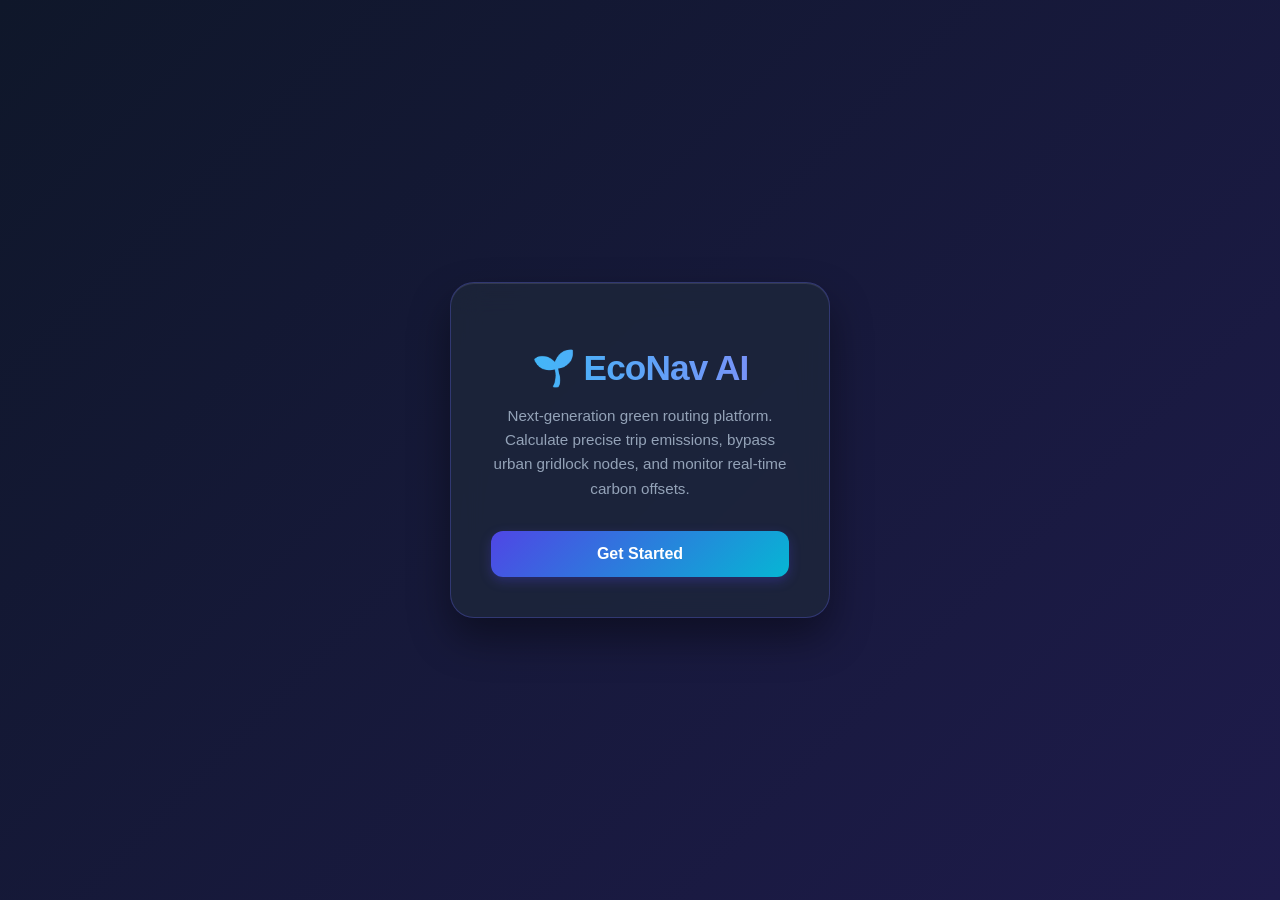
==== index.html @ 37b2d34c "Initial commit - EcoNav" ====
<!DOCTYPE html>
<html>
<head>
    <title>EcoNav AI - Carbon Route Engine</title>
    <link rel="stylesheet" href="style.css">
</head>
<body>

<div id="splashScreen" class="container animate-fade" style="text-align: center; max-width: 420px;">
    <h1 style="font-size: 2.2rem; margin-bottom: 15px;">🌱 EcoNav AI</h1>
    <p style="color: #94a3b8; font-size: 0.95rem; line-height: 1.6; margin-bottom: 30px;">
        Next-generation green routing platform. Calculate precise trip emissions, bypass urban gridlock nodes, and monitor real-time carbon offsets.
    </p>
    <button onclick="showInputScreen()">Get Started</button>
</div>

<div id="inputScreen" class="container animate-fade" style="display: none;">
    <h1>EcoNav Routing Engine</h1>

    <div class="input-group">
        <label for="start">Start Location</label>
        <input id="start" placeholder="Type origin city..." autocomplete="off" oninput="fetchSuggestions(this, 'startSuggestions')">
        <div id="startSuggestions" class="suggestions-box"></div>
    </div>

    <div class="input-group">
        <label for="end">Destination Location</label>
        <input id="end" placeholder="Type destination city..." autocomplete="off" oninput="fetchSuggestions(this, 'endSuggestions')">
        <div id="endSuggestions" class="suggestions-box"></div>
    </div>

    <div class="input-group">
        <label for="vehicle">Vehicle Category</label>
        <select id="vehicle">
            <option value="petrol">Petrol Car (Standard)</option>
            <option value="diesel">Diesel Car (High Emission)</option>
            <option value="bike">Motorcycle / Scooter</option>
            <option value="ev">Electric Vehicle (Zero Tailpipe)</option>
        </select>
    </div>

    <div class="input-group">
        <label for="fuelPrice">Current Fuel Price (₹ / Litre)</label>
        <input id="fuelPrice" type="number" value="103.50" step="0.1">
    </div>

    <button onclick="goToRoute()">Compute Analytical Tracks</button>
</div>

<script>
    function showInputScreen() {
        document.getElementById('splashScreen').style.display = 'none';
        document.getElementById('inputScreen').style.display = 'block';
    }

    // High-speed, responsive autocomplete engine function
    function fetchSuggestions(inputElem, boxId) {
        const query = inputElem.value.trim();
        const suggestionBox = document.getElementById(boxId);
        
        if (query.length < 2) {
            suggestionBox.innerHTML = '';
            return;
        }

        // Using a rapid-response global geocoding instance for instant suggestions
        fetch(`https://photon.komoot.io/api/?q=${encodeURIComponent(query)}&limit=5`)
            .then(r => r.json())
            .then(data => {
                suggestionBox.innerHTML = '';
                if(data.features) {
                    data.features.forEach(feature => {
                        const props = feature.properties;
                        // Format beautifully: City, State/Country
                        let nameParts = [props.name, props.city, props.state].filter(Boolean);
                        let cleanName = nameParts.slice(0, 2).join(', ');

                        let div = document.createElement('div');
                        div.className = 'suggestion-item';
                        div.innerText = cleanName;
                        div.onclick = () => {
                            inputElem.value = cleanName;
                            suggestionBox.innerHTML = '';
                        };
                        suggestionBox.appendChild(div);
                    });
                }
            }).catch(err => console.log("Engine network throttle bypass active."));
    }

    function goToRoute() {
        const start = document.getElementById("start").value.trim();
        const end = document.getElementById("end").value.trim();
        const vehicle = document.getElementById("vehicle").value;
        const fuelPrice = document.getElementById("fuelPrice").value || "103.50";

        if (!start || !end) {
            alert("Please input valid terminal points.");
            return;
        }

        window.location.href = `route.html?start=${encodeURIComponent(start)}&end=${encodeURIComponent(end)}&vehicle=${vehicle}&fuelPrice=${fuelPrice}`;
    }

    document.addEventListener('click', function(e) {
        if (!e.target.matches('input')) {
            document.querySelectorAll('.suggestions-box').forEach(b => b.innerHTML = '');
        }
    });
</script>

</body>
</html>
---- style.css ----
:root {
    --bg-gradient: linear-gradient(135deg, #0f172a 0%, #1e1b4b 100%);
    --panel-bg: rgba(30, 41, 59, 0.7);
    --border-glow: rgba(99, 102, 241, 0.3);
    --neon-blue: #38bdf8;
    --neon-green: #4ade80;
    --text-main: #f8fafc;
}

body {
    margin: 0;
    font-family: 'Segoe UI', Roboto, Helvetica, Arial, sans-serif;
    background: var(--bg-gradient);
    color: var(--text-main);
    min-height: 100vh;
    display: flex;
    justify-content: center;
    align-items: center;
    overflow-x: hidden;
}

/* Smooth Fade-in Animation */
@keyframes fadeIn {
    from { opacity: 0; transform: translateY(20px); }
    to { opacity: 1; transform: translateY(0); }
}

.animate-fade {
    animation: fadeIn 0.8s cubic-bezier(0.16, 1, 0.3, 1) forwards;
}

/* Premium Glassmorphism Card Box */
.container {
    background: var(--panel-bg);
    backdrop-filter: blur(16px);
    -webkit-backdrop-filter: blur(16px);
    border: 1px solid var(--border-glow);
    padding: 40px;
    border-radius: 24px;
    box-shadow: 0 20px 40px rgba(0, 0, 0, 0.4), inset 0 1px 0 rgba(255, 255, 255, 0.1);
    width: 380px;
    box-sizing: border-box;
}

h1 {
    text-align: center;
    margin-bottom: 25px;
    font-weight: 700;
    letter-spacing: -0.025em;
    background: linear-gradient(to right, #38bdf8, #818cf8);
    -webkit-background-clip: text;
    -webkit-text-fill-color: transparent;
}

/* Input Fields & Suggestion Box Layout */
.input-group {
    margin-bottom: 20px;
    position: relative;
}

label {
    display: block;
    margin-bottom: 8px;
    font-size: 0.875rem;
    font-weight: 600;
    color: #94a3b8;
}

input, select {
    width: 100%;
    padding: 14px 16px;
    box-sizing: border-box;
    border-radius: 12px;
    border: 1px solid rgba(255, 255, 255, 0.1);
    background: rgba(15, 23, 42, 0.6);
    color: var(--text-main);
    font-size: 0.95em;
    transition: all 0.3s ease;
}

input:focus, select:focus {
    outline: none;
    border-color: var(--neon-blue);
    box-shadow: 0 0 0 3px rgba(56, 189, 248, 0.2);
}

/* Real-Time Search Suggestions Dropdown Menu */
.suggestions-box {
    position: absolute;
    top: 100%;
    left: 0;
    right: 0;
    background: #1e293b;
    border: 1px solid rgba(255, 255, 255, 0.1);
    border-top: none;
    border-radius: 0 0 12px 12px;
    max-height: 200px;
    overflow-y: auto;
    z-index: 999;
    box-shadow: 0 10px 25px rgba(0,0,0,0.5);
}

.suggestion-item {
    padding: 12px 16px;
    cursor: pointer;
    font-size: 0.85em;
    color: #cbd5e1;
    border-bottom: 1px solid rgba(255,255,255,0.05);
    transition: background 0.2s ease;
}

.suggestion-item:hover {
    background: rgba(56, 189, 248, 0.15);
    color: var(--neon-blue);
}

/* Glowing Action Buttons */
button {
    width: 100%;
    padding: 14px;
    background: linear-gradient(135deg, #4f46e5 0%, #06b6d4 100%);
    color: white;
    border: none;
    border-radius: 12px;
    font-size: 1rem;
    font-weight: 600;
    cursor: pointer;
    transition: all 0.3s ease;
    box-shadow: 0 4px 12px rgba(79, 70, 229, 0.3);
}

button:hover {
    transform: translateY(-2px);
    box-shadow: 0 6px 20px rgba(6, 182, 212, 0.4);
    filter: brightness(1.1);
}

/* Map Dashboard Screen Configuration Override */
.map-body {
    display: block;
    height: auto;
    background: #090d16;
    padding: 25px;
}

#map { 
    height: 55vh; 
    margin: 20px auto; 
    width: 95%; 
    border-radius: 20px; 
    border: 1px solid rgba(255, 255, 255, 0.05);
    box-shadow: 0 15px 35px rgba(0,0,0,0.6); 
}

.legend { 
    background: var(--panel-bg);
    backdrop-filter: blur(10px);
    padding: 15px 25px; 
    border-radius: 14px; 
    width: fit-content; 
    margin: 10px auto; 
    border: 1px solid var(--border-glow);
    font-size: 0.9em;
}

.legend-item { 
    display: inline-block; 
    margin-right: 25px; 
    font-weight: 600; 
}

/* Scoreboard Matrix Grid Styling */
table {
    width: 95%; 
    margin: 25px auto; 
    border-collapse: collapse;
    background: var(--panel-bg);
    backdrop-filter: blur(10px);
    border-radius: 16px;
    overflow: hidden;
    border: 1px solid var(--border-glow);
}

th, td { padding: 16px; text-align: center; border-bottom: 1px solid rgba(255,255,255,0.05); }
th { background: rgba(79, 70, 229, 0.4); color: var(--neon-blue); font-weight: 600; font-size: 0.95rem; }
td { color: #e2e8f0; font-size: 0.9rem; }
tr:hover { background: rgba(255,255,255,0.02); }
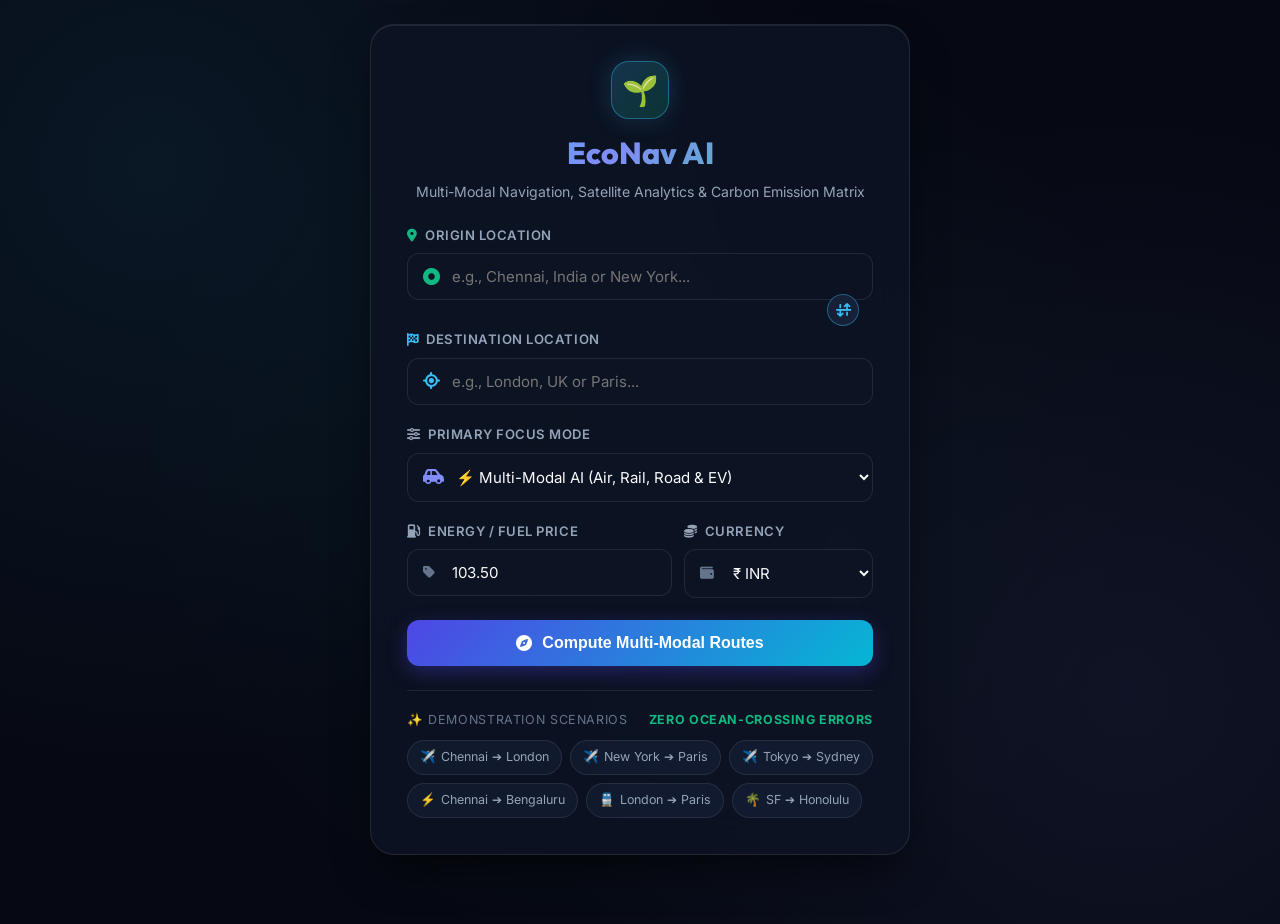
==== commit 535be92a: "feat: enhance multi-modal routing, satellite/terrain views, and fix Vercel deployment structure" ====
--- a/index.html
+++ b/index.html
@@ -1,91 +1,219 @@
 <!DOCTYPE html>
-<html>
+<html lang="en">
 <head>
-    <title>EcoNav AI - Carbon Route Engine</title>
+    <meta charset="UTF-8">
+    <meta name="viewport" content="width=device-width, initial-scale=1.0">
+    <title>EcoNav AI - Multi-Modal Commute & Carbon Planner</title>
+    <meta name="description" content="AI-Powered Multi-Modal Commute & Carbon Planner. Calculate precise trip emissions, evaluate international air corridors, and plan eco-friendly journeys.">
     <link rel="stylesheet" href="style.css">
+    <link rel="stylesheet" href="https://cdnjs.cloudflare.com/ajax/libs/font-awesome/6.4.0/css/all.min.css">
 </head>
 <body>
 
-<div id="splashScreen" class="container animate-fade" style="text-align: center; max-width: 420px;">
-    <h1 style="font-size: 2.2rem; margin-bottom: 15px;">🌱 EcoNav AI</h1>
-    <p style="color: #94a3b8; font-size: 0.95rem; line-height: 1.6; margin-bottom: 30px;">
-        Next-generation green routing platform. Calculate precise trip emissions, bypass urban gridlock nodes, and monitor real-time carbon offsets.
-    </p>
-    <button onclick="showInputScreen()">Get Started</button>
+<div class="container animate-fade">
+    <!-- Header -->
+    <div style="text-align: center; margin-bottom: 24px;">
+        <div style="display: inline-flex; align-items: center; justify-content: center; width: 58px; height: 58px; border-radius: 18px; background: linear-gradient(135deg, rgba(56, 189, 248, 0.2), rgba(16, 185, 129, 0.2)); border: 1px solid rgba(56, 189, 248, 0.4); margin-bottom: 12px; font-size: 1.85rem; box-shadow: 0 0 25px rgba(56, 189, 248, 0.2);">
+            🌱
+        </div>
+        <h1 class="gradient-text" style="font-size: 1.9rem; margin-bottom: 4px;">EcoNav AI</h1>
+        <p style="color: var(--text-secondary); font-size: 0.88rem; line-height: 1.5;">
+            Multi-Modal Navigation, Satellite Analytics & Carbon Emission Matrix
+        </p>
+    </div>
+
+    <!-- Main Routing Form -->
+    <form id="routeForm" onsubmit="handleFormSubmit(event)">
+        <!-- Start Location -->
+        <div class="input-group">
+            <label for="start">
+                <i class="fa-solid fa-location-dot" style="color: #10b981; margin-right: 4px;"></i> Origin Location
+            </label>
+            <div class="input-wrapper">
+                <i class="fa-solid fa-circle-dot input-icon" style="color: #10b981;"></i>
+                <input id="start" placeholder="e.g., Chennai, India or New York..." autocomplete="off" required oninput="handleAutocomplete(this, 'startSuggestions')">
+            </div>
+            <div id="startSuggestions" class="suggestions-box" style="display: none;"></div>
+        </div>
+
+        <!-- Relative Swap Origin / Destination Button -->
+        <div style="position: relative; height: 10px; margin: -10px 0 10px 0;">
+            <button type="button" class="btn-swap" onclick="swapLocations()" title="Swap Origin & Destination">
+                <i class="fa-solid fa-arrow-down-up-across-line" style="font-size: 0.85rem;"></i>
+            </button>
+        </div>
+
+        <!-- Destination Location -->
+        <div class="input-group">
+            <label for="end">
+                <i class="fa-solid fa-flag-checkered" style="color: #38bdf8; margin-right: 4px;"></i> Destination Location
+            </label>
+            <div class="input-wrapper">
+                <i class="fa-solid fa-location-crosshairs input-icon" style="color: #38bdf8;"></i>
+                <input id="end" placeholder="e.g., London, UK or Paris..." autocomplete="off" required oninput="handleAutocomplete(this, 'endSuggestions')">
+            </div>
+            <div id="endSuggestions" class="suggestions-box" style="display: none;"></div>
+        </div>
+
+        <!-- Vehicle Category Selection -->
+        <div class="input-group">
+            <label for="vehicle">
+                <i class="fa-solid fa-sliders" style="margin-right: 4px;"></i> Primary Focus Mode
+            </label>
+            <div class="input-wrapper">
+                <i class="fa-solid fa-car-side input-icon" style="color: var(--neon-indigo);"></i>
+                <select id="vehicle">
+                    <option value="multimodal" selected>⚡ Multi-Modal AI (Air, Rail, Road & EV)</option>
+                    <option value="petrol">🚗 Petrol Car (Standard ICE)</option>
+                    <option value="diesel">🚙 Diesel Car (High NOx/PM)</option>
+                    <option value="ev">🔋 Electric Vehicle (Zero Tailpipe)</option>
+                    <option value="bike">🛵 Motorcycle / Scooter</option>
+                    <option value="transit">🚆 High-Speed Rail & Transit Priority</option>
+                </select>
+            </div>
+        </div>
+
+        <!-- Fuel / Electricity Configuration -->
+        <div style="display: grid; grid-template-columns: 1.4fr 1fr; gap: 12px; margin-bottom: 22px;">
+            <div>
+                <label for="fuelPrice">
+                    <i class="fa-solid fa-gas-pump" style="margin-right: 4px;"></i> Energy / Fuel Price
+                </label>
+                <div class="input-wrapper">
+                    <i class="fa-solid fa-tag input-icon" style="font-size: 0.85rem;"></i>
+                    <input id="fuelPrice" type="number" value="103.50" step="0.5" min="1">
+                </div>
+            </div>
+            <div>
+                <label for="currency">
+                    <i class="fa-solid fa-coins" style="margin-right: 4px;"></i> Currency
+                </label>
+                <div class="input-wrapper">
+                    <i class="fa-solid fa-wallet input-icon" style="font-size: 0.85rem;"></i>
+                    <select id="currency">
+                        <option value="INR" selected>₹ INR</option>
+                        <option value="USD">$ USD</option>
+                        <option value="EUR">€ EUR</option>
+                        <option value="GBP">£ GBP</option>
+                    </select>
+                </div>
+            </div>
+        </div>
+
+        <!-- Submit Button -->
+        <button type="submit" class="btn-primary" id="submitBtn">
+            <i class="fa-solid fa-compass"></i> Compute Multi-Modal Routes
+        </button>
+    </form>
+
+    <!-- Demonstration Presets -->
+    <div class="preset-container">
+        <div class="preset-title">
+            <span>✨ Demonstration Scenarios</span>
+            <span style="color: var(--neon-emerald); font-weight: 700;">Zero Ocean-Crossing Errors</span>
+        </div>
+        <div class="preset-grid">
+            <div class="preset-chip" onclick="setPreset('Chennai, India', 'London, UK', 'multimodal')">
+                <span>✈️</span> Chennai ➔ London
+            </div>
+            <div class="preset-chip" onclick="setPreset('New York, USA', 'Paris, France', 'multimodal')">
+                <span>✈️</span> New York ➔ Paris
+            </div>
+            <div class="preset-chip" onclick="setPreset('Tokyo, Japan', 'Sydney, Australia', 'multimodal')">
+                <span>✈️</span> Tokyo ➔ Sydney
+            </div>
+            <div class="preset-chip" onclick="setPreset('Chennai, India', 'Bengaluru, India', 'ev')">
+                <span>⚡</span> Chennai ➔ Bengaluru
+            </div>
+            <div class="preset-chip" onclick="setPreset('London, UK', 'Paris, France', 'transit')">
+                <span>🚆</span> London ➔ Paris
+            </div>
+            <div class="preset-chip" onclick="setPreset('San Francisco, USA', 'Honolulu, USA', 'multimodal')">
+                <span>🌴</span> SF ➔ Honolulu
+            </div>
+        </div>
+    </div>
 </div>
 
-<div id="inputScreen" class="container animate-fade" style="display: none;">
-    <h1>EcoNav Routing Engine</h1>
-
-    <div class="input-group">
-        <label for="start">Start Location</label>
-        <input id="start" placeholder="Type origin city..." autocomplete="off" oninput="fetchSuggestions(this, 'startSuggestions')">
-        <div id="startSuggestions" class="suggestions-box"></div>
-    </div>
-
-    <div class="input-group">
-        <label for="end">Destination Location</label>
-        <input id="end" placeholder="Type destination city..." autocomplete="off" oninput="fetchSuggestions(this, 'endSuggestions')">
-        <div id="endSuggestions" class="suggestions-box"></div>
-    </div>
-
-    <div class="input-group">
-        <label for="vehicle">Vehicle Category</label>
-        <select id="vehicle">
-            <option value="petrol">Petrol Car (Standard)</option>
-            <option value="diesel">Diesel Car (High Emission)</option>
-            <option value="bike">Motorcycle / Scooter</option>
-            <option value="ev">Electric Vehicle (Zero Tailpipe)</option>
-        </select>
-    </div>
-
-    <div class="input-group">
-        <label for="fuelPrice">Current Fuel Price (₹ / Litre)</label>
-        <input id="fuelPrice" type="number" value="103.50" step="0.1">
-    </div>
-
-    <button onclick="goToRoute()">Compute Analytical Tracks</button>
-</div>
-
+<script src="js/airports-data.js"></script>
+<script src="js/geo-engine.js"></script>
 <script>
-    function showInputScreen() {
-        document.getElementById('splashScreen').style.display = 'none';
-        document.getElementById('inputScreen').style.display = 'block';
-    }
-
-    // High-speed, responsive autocomplete engine function
-    function fetchSuggestions(inputElem, boxId) {
+    let debounceTimer = null;
+
+    function handleAutocomplete(inputElem, boxId) {
+        clearTimeout(debounceTimer);
         const query = inputElem.value.trim();
-        const suggestionBox = document.getElementById(boxId);
-        
+        const box = document.getElementById(boxId);
+
         if (query.length < 2) {
-            suggestionBox.innerHTML = '';
+            box.innerHTML = '';
+            box.style.display = 'none';
             return;
         }
 
-        // Using a rapid-response global geocoding instance for instant suggestions
-        fetch(`https://photon.komoot.io/api/?q=${encodeURIComponent(query)}&limit=5`)
-            .then(r => r.json())
-            .then(data => {
-                suggestionBox.innerHTML = '';
-                if(data.features) {
-                    data.features.forEach(feature => {
-                        const props = feature.properties;
-                        // Format beautifully: City, State/Country
-                        let nameParts = [props.name, props.city, props.state].filter(Boolean);
-                        let cleanName = nameParts.slice(0, 2).join(', ');
-
-                        let div = document.createElement('div');
-                        div.className = 'suggestion-item';
-                        div.innerText = cleanName;
-                        div.onclick = () => {
-                            inputElem.value = cleanName;
-                            suggestionBox.innerHTML = '';
-                        };
-                        suggestionBox.appendChild(div);
+        debounceTimer = setTimeout(async () => {
+            box.innerHTML = '';
+            const lower = query.toLowerCase();
+            const matches = [];
+
+            // 1. Check local dictionary first
+            if (typeof GeoEngine !== 'undefined' && GeoEngine.POPULAR_CITIES) {
+                for (const [key, val] of Object.entries(GeoEngine.POPULAR_CITIES)) {
+                    if (key.includes(lower) || val.name.toLowerCase().includes(lower)) {
+                        matches.push(val.name);
+                    }
+                }
+            }
+
+            // 2. Query Open-Meteo & Komoot online
+            try {
+                const res = await fetch(`https://geocoding-api.open-meteo.com/v1/search?name=${encodeURIComponent(query)}&count=5&language=en&format=json`);
+                const data = await res.json();
+                if (data && data.results) {
+                    data.results.forEach(r => {
+                        const name = [r.name, r.admin1, r.country].filter(Boolean).join(', ');
+                        if (!matches.includes(name)) matches.push(name);
                     });
                 }
-            }).catch(err => console.log("Engine network throttle bypass active."));
+            } catch (e) {}
+
+            if (matches.length > 0) {
+                matches.slice(0, 6).forEach(cleanName => {
+                    const item = document.createElement('div');
+                    item.className = 'suggestion-item';
+                    item.innerHTML = `<i class="fa-solid fa-location-dot" style="color: #38bdf8; font-size: 0.8rem;"></i> <span>${cleanName}</span>`;
+                    item.onclick = () => {
+                        inputElem.value = cleanName;
+                        box.innerHTML = '';
+                        box.style.display = 'none';
+                    };
+                    box.appendChild(item);
+                });
+                box.style.display = 'block';
+            } else {
+                box.style.display = 'none';
+            }
+        }, 180);
+    }
+
+    function swapLocations() {
+        const start = document.getElementById('start');
+        const end = document.getElementById('end');
+        const temp = start.value;
+        start.value = end.value;
+        end.value = temp;
+    }
+
+    function setPreset(startVal, endVal, vehicleVal) {
+        document.getElementById('start').value = startVal;
+        document.getElementById('end').value = endVal;
+        if (vehicleVal) document.getElementById('vehicle').value = vehicleVal;
+        goToRoute();
+    }
+
+    function handleFormSubmit(e) {
+        e.preventDefault();
+        goToRoute();
     }
 
     function goToRoute() {
@@ -93,18 +221,34 @@
         const end = document.getElementById("end").value.trim();
         const vehicle = document.getElementById("vehicle").value;
         const fuelPrice = document.getElementById("fuelPrice").value || "103.50";
+        const currency = document.getElementById("currency").value || "INR";
 
         if (!start || !end) {
-            alert("Please input valid terminal points.");
+            alert("Please input both origin and destination locations.");
             return;
         }
 
-        window.location.href = `route.html?start=${encodeURIComponent(start)}&end=${encodeURIComponent(end)}&vehicle=${vehicle}&fuelPrice=${fuelPrice}`;
+        const submitBtn = document.getElementById('submitBtn');
+        submitBtn.innerHTML = `<i class="fa-solid fa-spinner fa-spin"></i> Synthesizing Corridors...`;
+        submitBtn.disabled = true;
+
+        const params = new URLSearchParams({
+            start: start,
+            end: end,
+            vehicle: vehicle,
+            fuelPrice: fuelPrice,
+            currency: currency
+        });
+
+        window.location.href = `route.html?${params.toString()}`;
     }
 
     document.addEventListener('click', function(e) {
-        if (!e.target.matches('input')) {
-            document.querySelectorAll('.suggestions-box').forEach(b => b.innerHTML = '');
+        if (!e.target.closest('.input-group')) {
+            document.querySelectorAll('.suggestions-box').forEach(b => {
+                b.innerHTML = '';
+                b.style.display = 'none';
+            });
         }
     });
 </script>
--- a/style.css
+++ b/style.css
@@ -1,58 +1,115 @@
+@import url('https://fonts.googleapis.com/css2?family=Outfit:wght@400;500;600;700;800;900&family=Inter:wght@300;400;500;600;700&display=swap');
+
 :root {
-    --bg-gradient: linear-gradient(135deg, #0f172a 0%, #1e1b4b 100%);
-    --panel-bg: rgba(30, 41, 59, 0.7);
-    --border-glow: rgba(99, 102, 241, 0.3);
+    --bg-base: #060913;
+    --bg-surface: rgba(13, 20, 36, 0.78);
+    --bg-surface-elevated: rgba(22, 33, 56, 0.88);
+    --bg-surface-glass: rgba(15, 23, 42, 0.65);
+    
+    --border-subtle: rgba(255, 255, 255, 0.09);
+    --border-bright: rgba(56, 189, 248, 0.4);
+    --border-emerald: rgba(16, 185, 129, 0.4);
+    
     --neon-blue: #38bdf8;
-    --neon-green: #4ade80;
-    --text-main: #f8fafc;
+    --neon-indigo: #818cf8;
+    --neon-emerald: #10b981;
+    --neon-amber: #f59e0b;
+    --neon-purple: #c084fc;
+    --neon-rose: #f43f5e;
+    --neon-cyan: #06b6d4;
+    
+    --text-primary: #f8fafc;
+    --text-secondary: #94a3b8;
+    --text-muted: #64748b;
+    
+    --shadow-lg: 0 20px 45px -12px rgba(0, 0, 0, 0.7);
+    --shadow-glow: 0 0 30px rgba(56, 189, 248, 0.25);
+    --shadow-glow-emerald: 0 0 30px rgba(16, 185, 129, 0.25);
+    
+    --radius-xl: 24px;
+    --radius-lg: 18px;
+    --radius-md: 12px;
+    --radius-sm: 8px;
+}
+
+* {
+    box-sizing: border-box;
+    margin: 0;
+    padding: 0;
 }
 
 body {
-    margin: 0;
-    font-family: 'Segoe UI', Roboto, Helvetica, Arial, sans-serif;
-    background: var(--bg-gradient);
-    color: var(--text-main);
+    font-family: 'Inter', -apple-system, BlinkMacSystemFont, 'Segoe UI', Roboto, sans-serif;
+    background-color: var(--bg-base);
+    background-image: 
+        radial-gradient(circle at 12% 18%, rgba(56, 189, 248, 0.08) 0%, transparent 45%),
+        radial-gradient(circle at 88% 75%, rgba(129, 140, 248, 0.08) 0%, transparent 45%),
+        radial-gradient(circle at 50% 50%, rgba(16, 185, 129, 0.04) 0%, transparent 65%);
+    color: var(--text-primary);
     min-height: 100vh;
-    display: flex;
-    justify-content: center;
-    align-items: center;
-    overflow-x: hidden;
-}
-
-/* Smooth Fade-in Animation */
+    line-height: 1.5;
+    -webkit-font-smoothing: antialiased;
+}
+
+h1, h2, h3, h4, .brand-font {
+    font-family: 'Outfit', sans-serif;
+}
+
+/* Animations */
 @keyframes fadeIn {
-    from { opacity: 0; transform: translateY(20px); }
+    from { opacity: 0; transform: translateY(14px); }
     to { opacity: 1; transform: translateY(0); }
 }
 
+@keyframes pulseGlow {
+    0%, 100% { box-shadow: 0 0 15px rgba(56, 189, 248, 0.4); transform: scale(1); }
+    50% { box-shadow: 0 0 30px rgba(56, 189, 248, 0.85); transform: scale(1.06); }
+}
+
+@keyframes floatSoft {
+    0%, 100% { transform: translateY(0px); }
+    50% { transform: translateY(-5px); }
+}
+
+@keyframes pulseLive {
+    0%, 100% { opacity: 1; transform: scale(1); }
+    50% { opacity: 0.4; transform: scale(1.3); }
+}
+
 .animate-fade {
-    animation: fadeIn 0.8s cubic-bezier(0.16, 1, 0.3, 1) forwards;
-}
-
-/* Premium Glassmorphism Card Box */
+    animation: fadeIn 0.5s cubic-bezier(0.16, 1, 0.3, 1) forwards;
+}
+
+/* Glassmorphism Containers */
 .container {
-    background: var(--panel-bg);
-    backdrop-filter: blur(16px);
-    -webkit-backdrop-filter: blur(16px);
-    border: 1px solid var(--border-glow);
-    padding: 40px;
-    border-radius: 24px;
-    box-shadow: 0 20px 40px rgba(0, 0, 0, 0.4), inset 0 1px 0 rgba(255, 255, 255, 0.1);
-    width: 380px;
-    box-sizing: border-box;
-}
-
-h1 {
-    text-align: center;
-    margin-bottom: 25px;
-    font-weight: 700;
-    letter-spacing: -0.025em;
-    background: linear-gradient(to right, #38bdf8, #818cf8);
+    background: var(--bg-surface);
+    backdrop-filter: blur(24px);
+    -webkit-backdrop-filter: blur(24px);
+    border: 1px solid var(--border-subtle);
+    padding: 36px;
+    border-radius: var(--radius-xl);
+    box-shadow: var(--shadow-lg), inset 0 1px 0 rgba(255, 255, 255, 0.08);
+    width: 100%;
+    max-width: 540px;
+    margin: 24px auto;
+}
+
+/* Gradient Titles */
+.gradient-text {
+    background: linear-gradient(135deg, #38bdf8 0%, #818cf8 45%, #34d399 100%);
     -webkit-background-clip: text;
     -webkit-text-fill-color: transparent;
-}
-
-/* Input Fields & Suggestion Box Layout */
+    font-weight: 800;
+}
+
+.gradient-text-emerald {
+    background: linear-gradient(135deg, #34d399 0%, #10b981 50%, #06b6d4 100%);
+    -webkit-background-clip: text;
+    -webkit-text-fill-color: transparent;
+    font-weight: 800;
+}
+
+/* Input Fields */
 .input-group {
     margin-bottom: 20px;
     position: relative;
@@ -61,127 +118,837 @@
 label {
     display: block;
     margin-bottom: 8px;
-    font-size: 0.875rem;
+    font-size: 0.82rem;
     font-weight: 600;
-    color: #94a3b8;
+    color: var(--text-secondary);
+    text-transform: uppercase;
+    letter-spacing: 0.04em;
+}
+
+.input-wrapper {
+    position: relative;
+    display: flex;
+    align-items: center;
+}
+
+.input-icon {
+    position: absolute;
+    left: 16px;
+    font-size: 1.05rem;
+    color: var(--text-muted);
+    pointer-events: none;
 }
 
 input, select {
     width: 100%;
-    padding: 14px 16px;
-    box-sizing: border-box;
-    border-radius: 12px;
-    border: 1px solid rgba(255, 255, 255, 0.1);
-    background: rgba(15, 23, 42, 0.6);
-    color: var(--text-main);
-    font-size: 0.95em;
-    transition: all 0.3s ease;
+    padding: 13px 16px 13px 44px;
+    border-radius: var(--radius-md);
+    border: 1px solid var(--border-subtle);
+    background: rgba(13, 20, 36, 0.7);
+    color: var(--text-primary);
+    font-size: 0.94rem;
+    font-family: inherit;
+    transition: all 0.25s ease;
+}
+
+select {
+    padding-left: 44px;
+    cursor: pointer;
 }
 
 input:focus, select:focus {
     outline: none;
     border-color: var(--neon-blue);
+    background: rgba(15, 23, 42, 0.95);
     box-shadow: 0 0 0 3px rgba(56, 189, 248, 0.2);
 }
 
-/* Real-Time Search Suggestions Dropdown Menu */
+/* Autocomplete Dropdown */
 .suggestions-box {
     position: absolute;
-    top: 100%;
+    top: calc(100% + 6px);
     left: 0;
     right: 0;
-    background: #1e293b;
-    border: 1px solid rgba(255, 255, 255, 0.1);
-    border-top: none;
-    border-radius: 0 0 12px 12px;
-    max-height: 200px;
+    background: #0d1424;
+    border: 1px solid rgba(56, 189, 248, 0.3);
+    border-radius: var(--radius-md);
+    max-height: 250px;
     overflow-y: auto;
-    z-index: 999;
-    box-shadow: 0 10px 25px rgba(0,0,0,0.5);
+    z-index: 2000;
+    box-shadow: 0 18px 40px rgba(0, 0, 0, 0.75);
 }
 
 .suggestion-item {
     padding: 12px 16px;
     cursor: pointer;
-    font-size: 0.85em;
+    font-size: 0.88rem;
     color: #cbd5e1;
-    border-bottom: 1px solid rgba(255,255,255,0.05);
-    transition: background 0.2s ease;
+    border-bottom: 1px solid rgba(255, 255, 255, 0.05);
+    display: flex;
+    align-items: center;
+    gap: 10px;
+    transition: all 0.2s ease;
+}
+
+.suggestion-item:last-child {
+    border-bottom: none;
 }
 
 .suggestion-item:hover {
     background: rgba(56, 189, 248, 0.15);
     color: var(--neon-blue);
-}
-
-/* Glowing Action Buttons */
-button {
+    padding-left: 22px;
+}
+
+/* Buttons */
+.btn-primary {
     width: 100%;
-    padding: 14px;
+    padding: 14px 24px;
     background: linear-gradient(135deg, #4f46e5 0%, #06b6d4 100%);
     color: white;
     border: none;
+    border-radius: var(--radius-md);
+    font-size: 1rem;
+    font-weight: 700;
+    cursor: pointer;
+    transition: all 0.25s cubic-bezier(0.16, 1, 0.3, 1);
+    box-shadow: 0 6px 20px rgba(79, 70, 229, 0.35);
+    display: flex;
+    align-items: center;
+    justify-content: center;
+    gap: 10px;
+}
+
+.btn-primary:hover {
+    transform: translateY(-2px);
+    box-shadow: 0 10px 25px rgba(6, 182, 212, 0.45);
+    filter: brightness(1.1);
+}
+
+.btn-secondary {
+    padding: 8px 14px;
+    background: rgba(22, 33, 56, 0.8);
+    border: 1px solid var(--border-subtle);
+    color: var(--text-primary);
+    font-size: 0.82rem;
+    font-weight: 600;
+    border-radius: var(--radius-sm);
+    cursor: pointer;
+    transition: all 0.2s ease;
+    display: inline-flex;
+    align-items: center;
+    gap: 6px;
+    white-space: nowrap;
+}
+
+.btn-secondary:hover {
+    border-color: var(--neon-blue);
+    background: rgba(56, 189, 248, 0.15);
+    color: var(--neon-blue);
+}
+
+.btn-emerald {
+    padding: 8px 14px;
+    background: rgba(16, 185, 129, 0.15);
+    border: 1px solid var(--border-emerald);
+    color: #34d399;
+    font-size: 0.82rem;
+    font-weight: 700;
+    border-radius: var(--radius-sm);
+    cursor: pointer;
+    transition: all 0.2s ease;
+    display: inline-flex;
+    align-items: center;
+    gap: 6px;
+}
+
+.btn-emerald:hover {
+    background: rgba(16, 185, 129, 0.25);
+    box-shadow: 0 0 15px rgba(16, 185, 129, 0.3);
+}
+
+/* Preset Scenarios */
+.preset-container {
+    margin-top: 24px;
+    padding-top: 20px;
+    border-top: 1px solid var(--border-subtle);
+}
+
+.preset-title {
+    font-size: 0.78rem;
+    color: var(--text-muted);
+    text-transform: uppercase;
+    letter-spacing: 0.05em;
+    margin-bottom: 10px;
+    display: flex;
+    justify-content: space-between;
+}
+
+.preset-grid {
+    display: flex;
+    flex-wrap: wrap;
+    gap: 8px;
+}
+
+.preset-chip {
+    padding: 7px 12px;
+    background: rgba(22, 33, 56, 0.6);
+    border: 1px solid var(--border-subtle);
+    border-radius: 20px;
+    font-size: 0.78rem;
+    color: var(--text-secondary);
+    cursor: pointer;
+    transition: all 0.2s ease;
+    display: inline-flex;
+    align-items: center;
+    gap: 5px;
+}
+
+.preset-chip:hover {
+    background: rgba(56, 189, 248, 0.15);
+    border-color: var(--neon-blue);
+    color: var(--neon-blue);
+    transform: scale(1.02);
+}
+
+.btn-swap {
+    position: absolute;
+    right: 14px;
+    top: -16px;
+    width: 32px;
+    height: 32px;
+    border-radius: 50%;
+    background: #162138;
+    border: 1px solid var(--border-bright);
+    color: var(--neon-blue);
+    display: flex;
+    align-items: center;
+    justify-content: center;
+    cursor: pointer;
+    z-index: 10;
+    transition: all 0.25s ease;
+}
+
+.btn-swap:hover {
+    transform: rotate(180deg) scale(1.1);
+    box-shadow: 0 0 15px rgba(56, 189, 248, 0.4);
+}
+
+/* ===================================================
+   DASHBOARD / ROUTE.HTML STYLES
+   =================================================== */
+
+.dashboard-header {
+    width: 98.5%;
+    max-width: 1800px;
+    margin: 10px auto;
+    display: flex;
+    justify-content: space-between;
+    align-items: center;
+    padding: 10px 18px;
+    background: var(--bg-surface);
+    backdrop-filter: blur(20px);
+    -webkit-backdrop-filter: blur(20px);
+    border: 1px solid var(--border-subtle);
+    border-radius: var(--radius-md);
+    gap: 12px;
+}
+
+.dashboard-layout {
+    display: flex;
+    width: 98.5%;
+    max-width: 1800px;
+    height: calc(100vh - 90px);
+    margin: 0 auto 10px auto;
+    gap: 14px;
+    box-sizing: border-box;
+}
+
+.map-pane {
+    flex: 6.2;
+    height: 100%;
+    position: relative;
+    border-radius: var(--radius-lg);
+    overflow: hidden;
+    border: 1px solid var(--border-subtle);
+    box-shadow: var(--shadow-lg);
+    background: #090d16;
+}
+
+#map {
+    height: 100%;
+    width: 100%;
+    background: #090d16;
+}
+
+.sidebar-pane {
+    flex: 3.8;
+    height: 100%;
+    display: flex;
+    flex-direction: column;
+    gap: 14px;
+    overflow-y: auto;
+    padding-right: 6px;
+}
+
+.sidebar-pane::-webkit-scrollbar, .suggestions-box::-webkit-scrollbar {
+    width: 6px;
+}
+.sidebar-pane::-webkit-scrollbar-thumb, .suggestions-box::-webkit-scrollbar-thumb {
+    background: rgba(255, 255, 255, 0.16);
+    border-radius: 10px;
+}
+
+/* Map Floating Controls */
+.map-top-bar {
+    position: absolute;
+    top: 16px;
+    left: 16px;
+    right: 16px;
+    z-index: 999;
+    display: flex;
+    justify-content: space-between;
+    align-items: center;
+    pointer-events: none;
+}
+
+.map-control-group {
+    pointer-events: auto;
+    display: flex;
+    align-items: center;
+    gap: 8px;
+    background: rgba(13, 20, 36, 0.88);
+    backdrop-filter: blur(16px);
+    border: 1px solid var(--border-subtle);
+    padding: 6px 10px;
+    border-radius: var(--radius-md);
+    box-shadow: 0 10px 25px rgba(0, 0, 0, 0.5);
+}
+
+/* Map Layer Switcher Pills */
+.map-layer-btn {
+    padding: 6px 11px;
+    background: transparent;
+    border: 1px solid transparent;
+    color: var(--text-secondary);
+    font-size: 0.78rem;
+    font-weight: 600;
+    border-radius: var(--radius-sm);
+    cursor: pointer;
+    transition: all 0.2s ease;
+    display: inline-flex;
+    align-items: center;
+    gap: 5px;
+}
+
+.map-layer-btn:hover {
+    color: var(--text-primary);
+    background: rgba(255, 255, 255, 0.08);
+}
+
+.map-layer-btn.active {
+    background: linear-gradient(135deg, #4f46e5 0%, #06b6d4 100%);
+    color: #ffffff;
+    border-color: rgba(56, 189, 248, 0.4);
+    box-shadow: 0 0 12px rgba(6, 182, 212, 0.35);
+}
+
+/* Floating Map Legend */
+.map-floating-overlay {
+    position: absolute;
+    bottom: 20px;
+    left: 20px;
+    z-index: 999;
+    background: rgba(13, 20, 36, 0.9);
+    backdrop-filter: blur(16px);
+    border: 1px solid var(--border-subtle);
+    border-radius: var(--radius-md);
+    padding: 10px 14px;
+    display: flex;
+    flex-wrap: wrap;
+    gap: 14px;
+    box-shadow: 0 10px 30px rgba(0, 0, 0, 0.6);
+}
+
+.legend-item {
+    display: flex;
+    align-items: center;
+    gap: 6px;
+    font-size: 0.75rem;
+    font-weight: 600;
+    color: var(--text-secondary);
+    cursor: pointer;
+    transition: color 0.2s ease;
+}
+
+.legend-item:hover {
+    color: var(--text-primary);
+}
+
+.legend-line {
+    width: 16px;
+    height: 4px;
+    border-radius: 2px;
+    display: inline-block;
+}
+
+.legend-line.dashed {
+    border-top: 2px dashed;
+    height: 0;
+}
+
+/* Route Multi-Pills Selector Bar on Map */
+.map-routes-pillbox {
+    position: absolute;
+    bottom: 20px;
+    right: 20px;
+    z-index: 999;
+    display: flex;
+    align-items: center;
+    gap: 8px;
+    background: rgba(13, 20, 36, 0.9);
+    backdrop-filter: blur(16px);
+    border: 1px solid var(--border-subtle);
+    padding: 6px 10px;
+    border-radius: var(--radius-md);
+    box-shadow: 0 10px 30px rgba(0, 0, 0, 0.6);
+}
+
+/* Feasibility Notification Banner */
+.feasibility-banner {
+    padding: 12px 16px;
+    border-radius: var(--radius-md);
+    font-size: 0.84rem;
+    display: flex;
+    align-items: center;
+    gap: 12px;
+    box-shadow: 0 4px 15px rgba(0, 0, 0, 0.3);
+}
+
+.banner-cross-water {
+    background: linear-gradient(135deg, rgba(30, 58, 138, 0.45) 0%, rgba(13, 20, 36, 0.9) 100%);
+    border: 1px solid rgba(56, 189, 248, 0.4);
+    color: #e0f2fe;
+}
+
+.banner-land {
+    background: linear-gradient(135deg, rgba(6, 78, 59, 0.45) 0%, rgba(13, 20, 36, 0.9) 100%);
+    border: 1px solid rgba(16, 185, 129, 0.4);
+    color: #d1fae5;
+}
+
+/* Route Mode Selector Tabs */
+.mode-tabs {
+    display: flex;
+    gap: 6px;
+    background: rgba(13, 20, 36, 0.85);
+    padding: 6px;
+    border-radius: var(--radius-md);
+    border: 1px solid var(--border-subtle);
+    overflow-x: auto;
+}
+
+.mode-tab-btn {
+    flex: 1;
+    padding: 9px 12px;
+    background: transparent;
+    border: 1px solid transparent;
+    color: var(--text-secondary);
+    font-size: 0.8rem;
+    font-weight: 600;
+    border-radius: var(--radius-sm);
+    cursor: pointer;
+    white-space: nowrap;
+    transition: all 0.2s ease;
+    display: flex;
+    align-items: center;
+    justify-content: center;
+    gap: 6px;
+}
+
+.mode-tab-btn:hover {
+    background: rgba(255, 255, 255, 0.05);
+    color: var(--text-primary);
+}
+
+.mode-tab-btn.active {
+    background: linear-gradient(135deg, #4f46e5 0%, #06b6d4 100%);
+    color: white;
+    border-color: rgba(56, 189, 248, 0.4);
+    box-shadow: 0 4px 14px rgba(79, 70, 229, 0.4);
+}
+
+/* Route Hero Card */
+.route-hero-card {
+    background: linear-gradient(145deg, rgba(22, 33, 56, 0.95) 0%, rgba(13, 20, 36, 0.98) 100%);
+    border: 1px solid var(--border-subtle);
+    border-radius: var(--radius-lg);
+    padding: 20px;
+    box-shadow: var(--shadow-lg);
+    position: relative;
+    overflow: hidden;
+}
+
+.route-hero-card::before {
+    content: '';
+    position: absolute;
+    top: 0;
+    left: 0;
+    right: 0;
+    height: 4px;
+    background: var(--hero-accent, var(--neon-blue));
+    box-shadow: 0 0 16px var(--hero-accent, var(--neon-blue));
+}
+
+.route-header {
+    display: flex;
+    justify-content: space-between;
+    align-items: flex-start;
+    margin-bottom: 16px;
+    gap: 10px;
+}
+
+.route-title {
+    font-size: 1.15rem;
+    font-weight: 700;
+    color: #ffffff;
+}
+
+.route-tag {
+    font-size: 0.72rem;
+    font-weight: 700;
+    text-transform: uppercase;
+    letter-spacing: 0.05em;
+    padding: 4px 10px;
+    border-radius: 20px;
+    background: rgba(56, 189, 248, 0.15);
+    color: var(--neon-blue);
+    border: 1px solid rgba(56, 189, 248, 0.3);
+    white-space: nowrap;
+}
+
+/* Metrics Grid */
+.metrics-grid {
+    display: grid;
+    grid-template-columns: repeat(2, 1fr);
+    gap: 10px;
+    margin-bottom: 18px;
+}
+
+.metric-box {
+    background: rgba(13, 20, 36, 0.7);
+    border: 1px solid rgba(255, 255, 255, 0.06);
+    border-radius: var(--radius-md);
+    padding: 12px 14px;
+    transition: transform 0.2s ease;
+}
+
+.metric-box:hover {
+    transform: translateY(-2px);
+    border-color: rgba(56, 189, 248, 0.25);
+}
+
+.metric-box-label {
+    font-size: 0.72rem;
+    color: var(--text-muted);
+    font-weight: 600;
+    text-transform: uppercase;
+    margin-bottom: 4px;
+    display: flex;
+    align-items: center;
+    gap: 5px;
+}
+
+.metric-box-val {
+    font-size: 1.15rem;
+    font-weight: 800;
+    color: var(--text-primary);
+    font-family: 'Outfit', sans-serif;
+}
+
+/* Weather Bar */
+.weather-bar {
+    display: grid;
+    grid-template-columns: 1fr 1fr;
+    gap: 10px;
+    background: rgba(13, 20, 36, 0.65);
+    border: 1px solid var(--border-subtle);
+    border-radius: var(--radius-md);
+    padding: 10px 14px;
+    font-size: 0.78rem;
+}
+
+.weather-node {
+    display: flex;
+    align-items: center;
+    gap: 8px;
+}
+
+/* Timeline Container */
+.timeline-card {
+    background: var(--bg-surface);
+    border: 1px solid var(--border-subtle);
+    border-radius: var(--radius-lg);
+    padding: 18px;
+}
+
+.timeline-title {
+    font-size: 0.92rem;
+    font-weight: 700;
+    margin-bottom: 14px;
+    display: flex;
+    align-items: center;
+    gap: 8px;
+    color: var(--text-primary);
+}
+
+.timeline-list {
+    position: relative;
+    padding-left: 28px;
+}
+
+.timeline-list::before {
+    content: '';
+    position: absolute;
+    left: 11px;
+    top: 8px;
+    bottom: 8px;
+    width: 2px;
+    background: linear-gradient(to bottom, #10b981, #38bdf8, #818cf8);
+}
+
+.timeline-step {
+    position: relative;
+    margin-bottom: 16px;
+}
+
+.timeline-step:last-child {
+    margin-bottom: 0;
+}
+
+.step-node {
+    position: absolute;
+    left: -28px;
+    top: 0;
+    width: 24px;
+    height: 24px;
+    border-radius: 50%;
+    background: #0d1424;
+    border: 2px solid var(--neon-blue);
+    display: flex;
+    align-items: center;
+    justify-content: center;
+    font-size: 0.75rem;
+    z-index: 2;
+}
+
+.step-header {
+    display: flex;
+    justify-content: space-between;
+    align-items: center;
+    margin-bottom: 3px;
+}
+
+.step-title {
+    font-size: 0.86rem;
+    font-weight: 600;
+    color: var(--text-primary);
+}
+
+.step-time-badge {
+    font-size: 0.73rem;
+    font-weight: 600;
+    color: var(--neon-blue);
+    background: rgba(56, 189, 248, 0.12);
+    padding: 2px 8px;
     border-radius: 12px;
-    font-size: 1rem;
-    font-weight: 600;
-    cursor: pointer;
-    transition: all 0.3s ease;
-    box-shadow: 0 4px 12px rgba(79, 70, 229, 0.3);
-}
-
-button:hover {
-    transform: translateY(-2px);
-    box-shadow: 0 6px 20px rgba(6, 182, 212, 0.4);
-    filter: brightness(1.1);
-}
-
-/* Map Dashboard Screen Configuration Override */
-.map-body {
-    display: block;
-    height: auto;
-    background: #090d16;
-    padding: 25px;
-}
-
-#map { 
-    height: 55vh; 
-    margin: 20px auto; 
-    width: 95%; 
-    border-radius: 20px; 
-    border: 1px solid rgba(255, 255, 255, 0.05);
-    box-shadow: 0 15px 35px rgba(0,0,0,0.6); 
-}
-
-.legend { 
-    background: var(--panel-bg);
-    backdrop-filter: blur(10px);
-    padding: 15px 25px; 
-    border-radius: 14px; 
-    width: fit-content; 
-    margin: 10px auto; 
-    border: 1px solid var(--border-glow);
-    font-size: 0.9em;
-}
-
-.legend-item { 
-    display: inline-block; 
-    margin-right: 25px; 
-    font-weight: 600; 
-}
-
-/* Scoreboard Matrix Grid Styling */
-table {
-    width: 95%; 
-    margin: 25px auto; 
+}
+
+.step-desc {
+    font-size: 0.78rem;
+    color: var(--text-secondary);
+    line-height: 1.4;
+}
+
+.step-metrics {
+    display: flex;
+    gap: 14px;
+    margin-top: 5px;
+    font-size: 0.74rem;
+    color: var(--text-muted);
+}
+
+.step-metric-item {
+    display: flex;
+    align-items: center;
+    gap: 4px;
+}
+
+/* Carbon Comparison Bar Visualizer */
+.carbon-comparison-card {
+    background: var(--bg-surface);
+    border: 1px solid var(--border-subtle);
+    border-radius: var(--radius-lg);
+    padding: 18px;
+}
+
+.comparison-bar-row {
+    margin-bottom: 12px;
+    padding: 6px 8px;
+    border-radius: var(--radius-sm);
+    transition: background 0.2s ease;
+}
+
+.comparison-bar-row:hover {
+    background: rgba(255, 255, 255, 0.04);
+}
+
+.comparison-bar-row:last-child {
+    margin-bottom: 0;
+}
+
+.comparison-labels {
+    display: flex;
+    justify-content: space-between;
+    font-size: 0.8rem;
+    margin-bottom: 4px;
+}
+
+.comparison-progress-bg {
+    height: 9px;
+    background: rgba(255, 255, 255, 0.08);
+    border-radius: 6px;
+    overflow: hidden;
+    position: relative;
+}
+
+.comparison-progress-fill {
+    height: 100%;
+    border-radius: 6px;
+    transition: width 0.7s cubic-bezier(0.16, 1, 0.3, 1);
+}
+
+/* Modal Dialog */
+.modal-overlay {
+    position: fixed;
+    top: 0;
+    left: 0;
+    right: 0;
+    bottom: 0;
+    background: rgba(0, 0, 0, 0.75);
+    backdrop-filter: blur(12px);
+    z-index: 9999;
+    display: flex;
+    align-items: center;
+    justify-content: center;
+    padding: 20px;
+}
+
+.modal-content {
+    background: #0d1424;
+    border: 1px solid rgba(56, 189, 248, 0.3);
+    border-radius: var(--radius-xl);
+    width: 100%;
+    max-width: 820px;
+    max-height: 88vh;
+    overflow-y: auto;
+    padding: 28px;
+    box-shadow: 0 25px 60px rgba(0, 0, 0, 0.8);
+    position: relative;
+}
+
+.matrix-table {
+    width: 100%;
     border-collapse: collapse;
-    background: var(--panel-bg);
-    backdrop-filter: blur(10px);
-    border-radius: 16px;
-    overflow: hidden;
-    border: 1px solid var(--border-glow);
-}
-
-th, td { padding: 16px; text-align: center; border-bottom: 1px solid rgba(255,255,255,0.05); }
-th { background: rgba(79, 70, 229, 0.4); color: var(--neon-blue); font-weight: 600; font-size: 0.95rem; }
-td { color: #e2e8f0; font-size: 0.9rem; }
-tr:hover { background: rgba(255,255,255,0.02); }+    margin-top: 16px;
+    font-size: 0.85rem;
+}
+
+.matrix-table th {
+    text-align: left;
+    padding: 12px 14px;
+    background: rgba(22, 33, 56, 0.8);
+    color: var(--text-secondary);
+    font-weight: 700;
+    text-transform: uppercase;
+    font-size: 0.74rem;
+    letter-spacing: 0.04em;
+    border-bottom: 1px solid var(--border-subtle);
+}
+
+.matrix-table td {
+    padding: 14px;
+    border-bottom: 1px solid rgba(255, 255, 255, 0.05);
+    color: var(--text-primary);
+}
+
+.matrix-table tr:hover td {
+    background: rgba(56, 189, 248, 0.06);
+}
+
+/* Leaflet Custom Styles */
+.leaflet-popup-content-wrapper {
+    background: #0d1424 !important;
+    color: #f8fafc !important;
+    border: 1px solid rgba(56, 189, 248, 0.4) !important;
+    border-radius: 14px !important;
+    box-shadow: 0 15px 35px rgba(0, 0, 0, 0.7) !important;
+}
+
+.leaflet-popup-tip {
+    background: #0d1424 !important;
+}
+
+.airport-marker-badge {
+    background: #0d1424;
+    border: 2px solid var(--neon-blue);
+    color: white;
+    font-size: 0.72rem;
+    font-weight: 800;
+    padding: 3px 8px;
+    border-radius: 14px;
+    box-shadow: 0 4px 12px rgba(0,0,0,0.6);
+    white-space: nowrap;
+    display: inline-flex;
+    align-items: center;
+    gap: 4px;
+}
+
+/* In-Page Quick Edit Bar on route.html */
+.quick-edit-bar {
+    display: flex;
+    align-items: center;
+    gap: 8px;
+    background: rgba(13, 20, 36, 0.9);
+    padding: 6px 12px;
+    border-radius: var(--radius-md);
+    border: 1px solid var(--border-subtle);
+}
+
+.quick-edit-input {
+    background: rgba(22, 33, 56, 0.7);
+    border: 1px solid var(--border-subtle);
+    padding: 6px 10px;
+    border-radius: var(--radius-sm);
+    color: var(--text-primary);
+    font-size: 0.82rem;
+    width: 140px;
+}
+
+/* Responsive */
+@media (max-width: 1100px) {
+    .dashboard-layout {
+        flex-direction: column;
+        height: auto;
+    }
+    .map-pane {
+        height: 52vh;
+        min-height: 400px;
+    }
+    .sidebar-pane {
+        height: auto;
+    }
+    .dashboard-header {
+        flex-wrap: wrap;
+    }
+}
